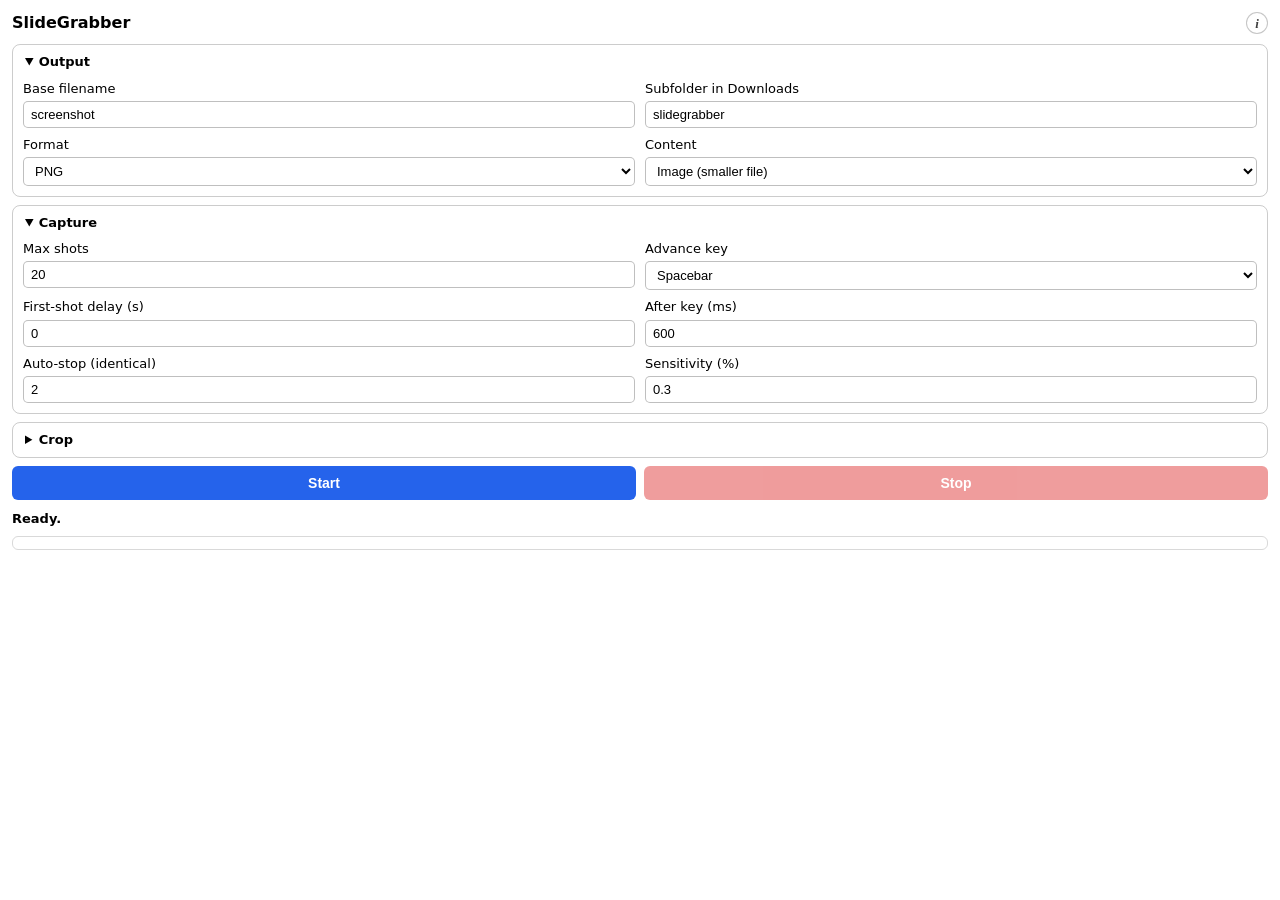
==== sidepanel.html @ 7ee36f34 "feat: initial commit — SlideGrabber Chrome extension Manifest V3 side-panel extension that captures " ====
<!DOCTYPE html>
<html lang="en">
  <head>
    <meta charset="UTF-8" />
    <meta name="viewport" content="width=device-width, initial-scale=1.0" />
    <title>SlideGrabber</title>
    <link rel="stylesheet" href="sidepanel.css" />
  </head>
  <body>
    <header class="app-header">
      <h1>SlideGrabber</h1>
      <button
        type="button"
        id="infoBtn"
        class="info-btn"
        title="About SlideGrabber"
        aria-label="About SlideGrabber"
      >
        i
      </button>
    </header>

    <dialog id="infoDialog" class="info-dialog">
      <div class="info-bar">
        <strong>About SlideGrabber</strong>
        <button type="button" id="infoClose" class="info-bar-close">Close</button>
      </div>

      <div class="info-body">
        <img src="icon-128.png" alt="" class="info-logo" width="72" height="72" />
        <div class="info-name">SlideGrabber</div>
        <div class="info-tagline">Capture any tab, slide by slide</div>
        <div class="info-subtagline">CAPTURE. ADVANCE. DONE.</div>

        <div class="info-group">
          <div class="info-row">
            <span class="info-row-label">Version</span>
            <span class="info-row-value" id="infoVersion">—</span>
          </div>
        </div>

        <div class="info-group">
          <div class="info-row">
            <span class="info-row-label">Author</span>
            <span class="info-row-value">Stefan Schmidbauer</span>
          </div>
          <div class="info-row">
            <span class="info-row-label">License</span>
            <span class="info-row-value">MIT</span>
          </div>
          <a
            class="info-row"
            href="https://github.com/Stefan-Schmidbauer/slide-grabber"
            target="_blank"
            rel="noopener"
          >
            <span class="info-row-label">Source</span>
            <span class="info-row-value link">GitHub</span>
          </a>
          <a
            class="info-row"
            href="https://stefan-schmidbauer.github.io/slide-grabber/demo/"
            target="_blank"
            rel="noopener"
          >
            <span class="info-row-label">Demo</span>
            <span class="info-row-value link">Try it out</span>
          </a>
          <a
            class="info-row"
            href="https://github.com/Stefan-Schmidbauer/slide-grabber/blob/main/PRIVACY.md"
            target="_blank"
            rel="noopener"
          >
            <span class="info-row-label">Privacy</span>
            <span class="info-row-value link">Policy</span>
          </a>
        </div>

        <div class="info-group">
          <!-- TODO: replace href with the real Chrome Web Store URL after publishing -->
          <a class="info-row" href="#" target="_blank" rel="noopener">
            <span class="info-row-label">Rate on Chrome Web Store</span>
            <span class="info-row-value star">★</span>
          </a>
          <a
            class="info-row"
            href="mailto:support@ancroo.com?subject=SlideGrabber%20Feedback"
          >
            <span class="info-row-label">Send Feedback</span>
            <span class="info-row-value mail">✉</span>
          </a>
        </div>

        <div class="info-footer">Built with the help of AI (Claude by Anthropic)</div>
      </div>
    </dialog>

    <details class="section" open>
      <summary>Output</summary>
      <div class="grid2">
        <label>
          Base filename
          <input type="text" id="filename" value="screenshot" />
        </label>
        <label>
          Subfolder in Downloads
          <input
            type="text"
            id="directory"
            placeholder="e.g. slides"
            value="slidegrabber"
            title="Subfolder inside the Downloads folder"
          />
        </label>
        <label>
          Format
          <select id="format">
            <option value="png">PNG</option>
            <option value="jpeg">JPG</option>
          </select>
        </label>
        <label id="contentLabel">
          Content
          <select id="content" title="Only used for JPG">
            <option value="image">Image (smaller file)</option>
            <option value="text">Text (sharper edges)</option>
          </select>
        </label>
      </div>
    </details>

    <details class="section" open>
      <summary>Capture</summary>
      <div class="grid2">
        <label>
          Max shots
          <input type="number" id="maxCount" min="1" value="20" />
        </label>
        <label>
          Advance key
          <select id="advanceKey">
            <option value="Space">Spacebar</option>
            <option value="PageDown">Page Down</option>
            <option value="PageUp">Page Up</option>
            <option value="ArrowRight">Arrow Right</option>
            <option value="ArrowDown">Arrow Down</option>
            <option value="ArrowUp">Arrow Up</option>
            <option value="Enter">Enter</option>
          </select>
        </label>
        <label>
          First-shot delay (s)
          <input type="number" id="startDelaySec" min="0" step="1" value="0" />
        </label>
        <label>
          After key (ms)
          <input type="number" id="delayMs" min="0" step="50" value="600" />
        </label>
        <label>
          Auto-stop (identical)
          <input
            type="number"
            id="autoStopIdentical"
            min="0"
            step="1"
            value="2"
            title="Stop after N identical pages in a row (0 = off)"
          />
        </label>
        <label>
          Sensitivity (%)
          <input
            type="number"
            id="changeThreshold"
            min="0"
            step="0.1"
            value="0.3"
            title="How much of the page must change to count as a new page (lower = more sensitive)"
          />
        </label>
      </div>
    </details>

    <details class="section">
      <summary>Crop</summary>
      <div class="crop-grid">
        <label>Top (px)<input type="number" id="cropTop" min="0" value="0" /></label>
        <label>Bottom (px)<input type="number" id="cropBottom" min="0" value="0" /></label>
        <label>Left (px)<input type="number" id="cropLeft" min="0" value="0" /></label>
        <label>Right (px)<input type="number" id="cropRight" min="0" value="0" /></label>
      </div>

      <button type="button" id="previewBtn" class="preview-btn">Capture preview</button>
      <p id="previewHint" class="preview-hint" hidden>
        Drag the lines with the mouse to set the crop edges.
      </p>
      <div id="previewWrap" class="preview-wrap" hidden>
        <img id="previewImg" alt="Preview of the active tab" />
        <div id="cropOverlay" class="crop-overlay">
          <div class="shade shade-top"></div>
          <div class="shade shade-bottom"></div>
          <div class="shade shade-left"></div>
          <div class="shade shade-right"></div>
          <div class="keep-box"></div>
          <div class="handle handle-top" data-edge="top" title="Drag the top edge"></div>
          <div class="handle handle-bottom" data-edge="bottom" title="Drag the bottom edge"></div>
          <div class="handle handle-left" data-edge="left" title="Drag the left edge"></div>
          <div class="handle handle-right" data-edge="right" title="Drag the right edge"></div>
        </div>
      </div>
    </details>

    <div class="buttons">
      <button id="startBtn" type="button">Start</button>
      <button id="stopBtn" type="button" disabled>Stop</button>
    </div>

    <p id="status" class="status">Ready.</p>
    <div id="log" class="log" aria-live="polite"></div>

    <script src="sidepanel.js"></script>
  </body>
</html>
---- sidepanel.css ----
:root {
  color-scheme: light dark;
  font-family: system-ui, -apple-system, "Segoe UI", sans-serif;
}

body {
  margin: 0;
  padding: 12px;
  font-size: 13px;
  line-height: 1.4;
}

.app-header {
  display: flex;
  align-items: center;
  justify-content: space-between;
  gap: 8px;
  margin: 0 0 10px;
}

h1 {
  font-size: 16px;
  margin: 0;
}

/* Round "i" button that opens the About dialog. */
.info-btn {
  flex: 0 0 auto;
  width: 22px;
  height: 22px;
  padding: 0;
  border: 1px solid rgba(128, 128, 128, 0.6);
  border-radius: 50%;
  background: canvas;
  color: canvastext;
  font-size: 13px;
  font-weight: 700;
  font-style: italic;
  font-family: Georgia, "Times New Roman", serif;
  line-height: 1;
  cursor: pointer;
  opacity: 0.75;
}

.info-btn:hover {
  opacity: 1;
  border-color: #2563eb;
  color: #2563eb;
}

.info-dialog {
  width: min(340px, calc(100vw - 24px));
  padding: 0;
  border: 1px solid rgba(128, 128, 128, 0.5);
  border-radius: 12px;
  overflow: hidden;
  background: canvas;
  color: canvastext;
  font-size: 13px;
  line-height: 1.45;
}

.info-dialog::backdrop {
  background: rgba(0, 0, 0, 0.45);
}

/* Title bar: "About …" left, "Close" right. */
.info-bar {
  display: flex;
  align-items: center;
  justify-content: space-between;
  padding: 10px 14px;
  border-bottom: 1px solid rgba(128, 128, 128, 0.3);
}

.info-bar strong {
  font-size: 14px;
}

.info-bar-close {
  flex: 0 0 auto;
  padding: 2px 6px;
  border: none;
  background: none;
  color: #2563eb;
  font-size: 13px;
  font-weight: 500;
  cursor: pointer;
}

.info-bar-close:hover {
  text-decoration: underline;
}

.info-body {
  padding: 18px 14px 14px;
}

/* Centered identity block. */
.info-logo {
  display: block;
  margin: 0 auto 12px;
  border-radius: 14px;
}

.info-name {
  text-align: center;
  font-size: 18px;
  font-weight: 700;
}

.info-tagline {
  text-align: center;
  margin-top: 4px;
  opacity: 0.75;
}

.info-subtagline {
  text-align: center;
  margin-top: 6px;
  font-size: 11px;
  font-weight: 700;
  letter-spacing: 0.12em;
  opacity: 0.5;
}

/* Grouped, rounded card lists (iOS-style). */
.info-group {
  margin-top: 16px;
  border: 1px solid rgba(128, 128, 128, 0.35);
  border-radius: 10px;
  overflow: hidden;
}

.info-row {
  display: flex;
  align-items: center;
  justify-content: space-between;
  gap: 10px;
  padding: 10px 12px;
}

.info-row + .info-row {
  border-top: 1px solid rgba(128, 128, 128, 0.25);
}

.info-row-label {
  opacity: 0.75;
}

.info-row-value {
  font-weight: 500;
  text-align: right;
}

/* Rows that are links get a pointer + hover highlight. */
a.info-row {
  text-decoration: none;
  color: inherit;
  cursor: pointer;
}

a.info-row:hover {
  background: rgba(128, 128, 128, 0.1);
}

.info-row-value.link {
  color: #2563eb;
}

.info-row-value.star {
  color: #f5a623;
}

.info-row-value.mail {
  color: #2563eb;
}

.info-footer {
  text-align: center;
  margin-top: 16px;
  font-size: 11px;
  opacity: 0.5;
}

.section {
  border: 1px solid rgba(128, 128, 128, 0.4);
  border-radius: 8px;
  margin: 0 0 8px;
  padding: 0 10px 10px;
}

.section > summary {
  font-weight: 600;
  cursor: pointer;
  padding: 8px 2px;
  list-style-position: inside;
}

/* Collapsed sections keep no bottom padding. */
.section:not([open]) {
  padding-bottom: 0;
}

label {
  display: block;
  margin-bottom: 8px;
  font-weight: 500;
}

/* Two columns for short, related fields. */
.grid2 {
  display: grid;
  grid-template-columns: 1fr 1fr;
  gap: 8px 10px;
}

.grid2 label {
  margin: 0;
}

/* Content is only meaningful for JPG – dim it for PNG. */
#contentLabel.disabled {
  opacity: 0.45;
}

input[type="text"],
input[type="number"],
select {
  display: block;
  width: 100%;
  box-sizing: border-box;
  margin-top: 3px;
  padding: 5px 7px;
  border: 1px solid rgba(128, 128, 128, 0.5);
  border-radius: 5px;
  background: canvas;
  color: canvastext;
  font-size: 13px;
}

.crop-grid {
  display: grid;
  grid-template-columns: 1fr 1fr;
  gap: 8px;
}

.crop-grid label {
  margin: 0;
  font-weight: 400;
}

.preview-btn {
  width: 100%;
  margin-top: 10px;
  padding: 7px;
  border: 1px solid rgba(128, 128, 128, 0.5);
  border-radius: 6px;
  background: canvas;
  color: canvastext;
  font-size: 13px;
  font-weight: 500;
  cursor: pointer;
}

.preview-btn:disabled {
  opacity: 0.45;
  cursor: not-allowed;
}

.preview-hint {
  margin: 8px 0 4px;
  font-size: 11px;
  opacity: 0.75;
}

/* Vorschaubild mit ziehbaren Schnittlinien.
   Alle Positionen kommen aus den CSS-Variablen --t/--b/--l/--r,
   die renderCropOverlay() in Anzeige-Pixeln setzt. */
.preview-wrap {
  position: relative;
  margin-top: 6px;
  line-height: 0;
  touch-action: none;
}

.preview-wrap img {
  display: block;
  width: 100%;
  height: auto;
  border-radius: 4px;
}

.crop-overlay {
  position: absolute;
  inset: 0;
  --t: 0px;
  --b: 0px;
  --l: 0px;
  --r: 0px;
}

.shade {
  position: absolute;
  background: rgba(0, 0, 0, 0.5);
}

.shade-top {
  top: 0;
  left: 0;
  right: 0;
  height: var(--t);
}

.shade-bottom {
  bottom: 0;
  left: 0;
  right: 0;
  height: var(--b);
}

.shade-left {
  top: var(--t);
  bottom: var(--b);
  left: 0;
  width: var(--l);
}

.shade-right {
  top: var(--t);
  bottom: var(--b);
  right: 0;
  width: var(--r);
}

.keep-box {
  position: absolute;
  top: var(--t);
  right: var(--r);
  bottom: var(--b);
  left: var(--l);
  border: 1px solid rgba(255, 255, 255, 0.9);
  box-shadow: 0 0 0 1px rgba(0, 0, 0, 0.5);
  pointer-events: none;
}

/* Ziehflächen: größerer Trefferbereich als die sichtbare Linie (::before). */
.handle {
  position: absolute;
  z-index: 2;
}

.handle::before {
  content: "";
  position: absolute;
  background: #2563eb;
}

.handle-top,
.handle-bottom {
  left: 0;
  right: 0;
  height: 12px;
  cursor: ns-resize;
}

.handle-top::before,
.handle-bottom::before {
  left: 0;
  right: 0;
  top: 50%;
  height: 2px;
  transform: translateY(-50%);
}

.handle-left,
.handle-right {
  top: 0;
  bottom: 0;
  width: 12px;
  cursor: ew-resize;
}

.handle-left::before,
.handle-right::before {
  top: 0;
  bottom: 0;
  left: 50%;
  width: 2px;
  transform: translateX(-50%);
}

.handle-top {
  top: var(--t);
  transform: translateY(-50%);
}

.handle-bottom {
  bottom: var(--b);
  transform: translateY(50%);
}

.handle-left {
  left: var(--l);
  transform: translateX(-50%);
}

.handle-right {
  right: var(--r);
  transform: translateX(50%);
}

.buttons {
  display: flex;
  gap: 8px;
  margin-bottom: 10px;
}

button {
  flex: 1;
  padding: 9px;
  border: none;
  border-radius: 6px;
  font-size: 14px;
  font-weight: 600;
  cursor: pointer;
}

#startBtn {
  background: #2563eb;
  color: #fff;
}

#stopBtn {
  background: #dc2626;
  color: #fff;
}

button:disabled {
  opacity: 0.45;
  cursor: not-allowed;
}

.status {
  font-weight: 600;
  margin: 4px 0 8px;
}

.log {
  max-height: 120px;
  overflow-y: auto;
  font-family: ui-monospace, "SF Mono", Menlo, monospace;
  font-size: 11px;
  border: 1px solid rgba(128, 128, 128, 0.3);
  border-radius: 6px;
  padding: 6px 8px;
  white-space: pre-wrap;
}

.log .err {
  color: #dc2626;
}
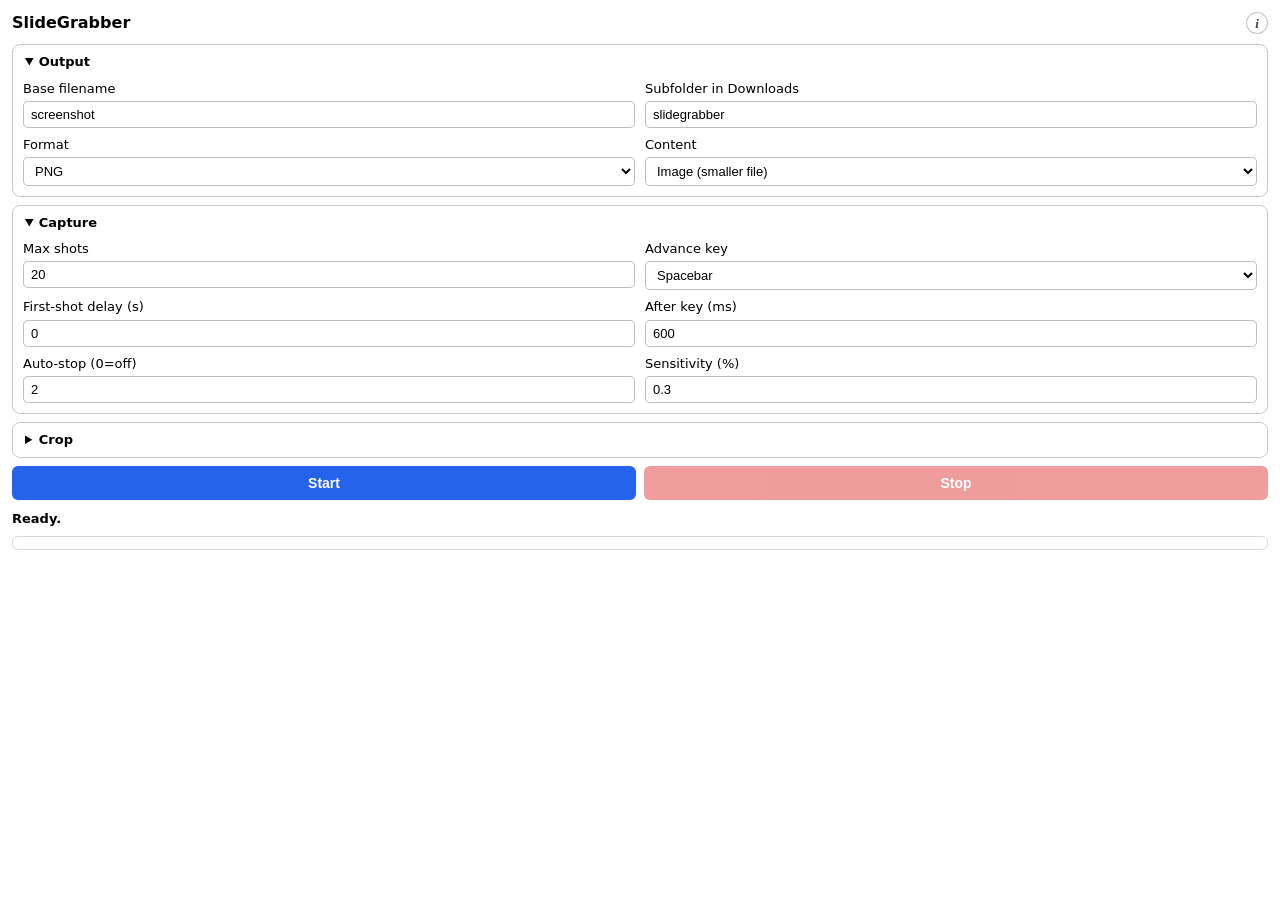
==== commit 38f15c03: "docs: link the live Chrome Web Store listing The listing has been live for days, but nothing in the " ====
--- a/sidepanel.html
+++ b/sidepanel.html
@@ -78,8 +78,12 @@
         </div>
 
         <div class="info-group">
-          <!-- TODO: replace href with the real Chrome Web Store URL after publishing -->
-          <a class="info-row" href="#" target="_blank" rel="noopener">
+          <a
+            class="info-row"
+            href="https://chromewebstore.google.com/detail/slidegrabber/mhppbdinngcdcbgafcppmcchpfjgmlnk/reviews"
+            target="_blank"
+            rel="noopener"
+          >
             <span class="info-row-label">Rate on Chrome Web Store</span>
             <span class="info-row-value star">★</span>
           </a>
@@ -158,7 +162,7 @@
           <input type="number" id="delayMs" min="0" step="50" value="600" />
         </label>
         <label>
-          Auto-stop (identical)
+          Auto-stop (0=off)
           <input
             type="number"
             id="autoStopIdentical"
@@ -182,7 +186,7 @@
       </div>
     </details>
 
-    <details class="section">
+    <details class="section" id="cropSection">
       <summary>Crop</summary>
       <div class="crop-grid">
         <label>Top (px)<input type="number" id="cropTop" min="0" value="0" /></label>
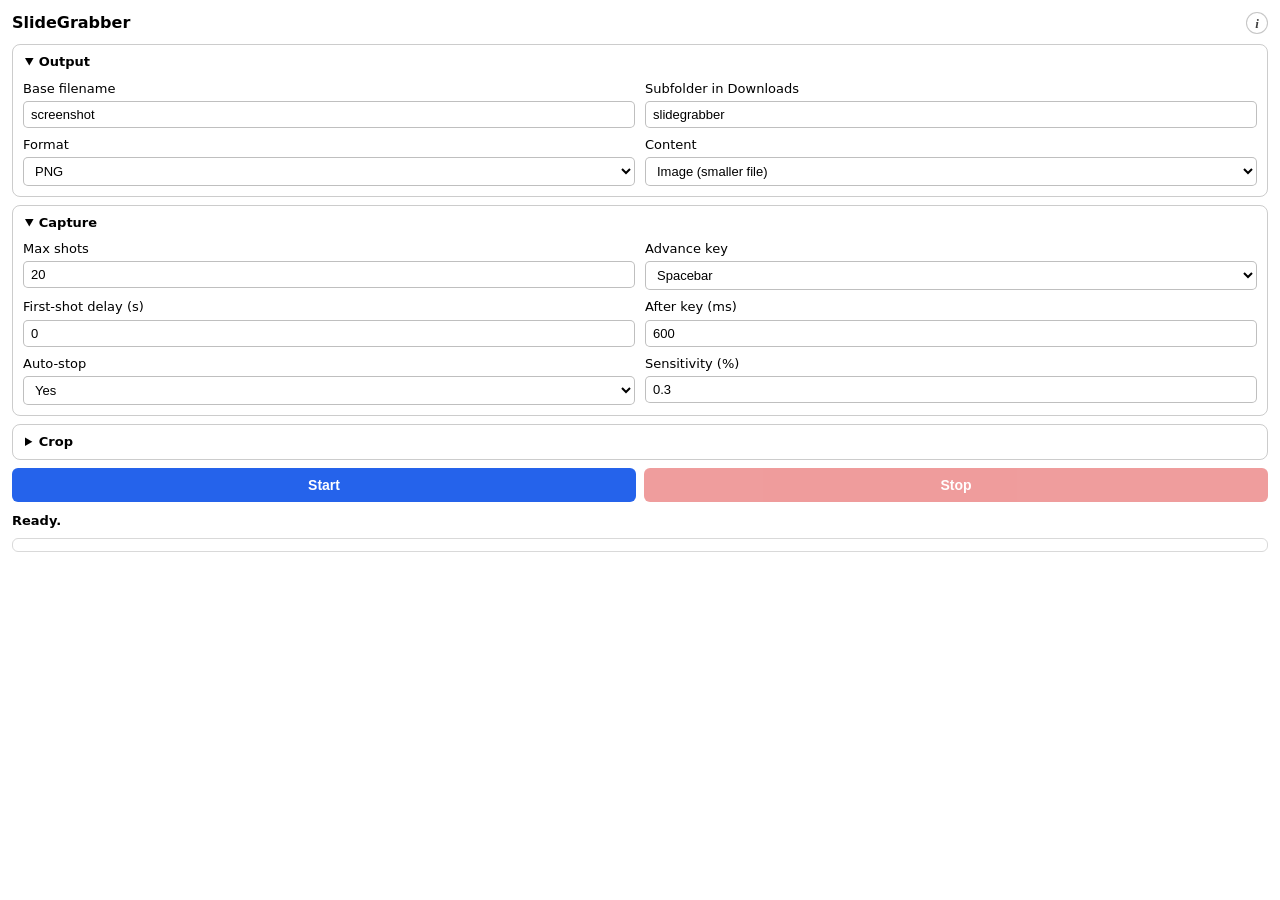
==== commit e268e1d1: "feat: make auto-stop a yes/no choice instead of a number "Auto-stop after N identical pages" asked f" ====
--- a/sidepanel.html
+++ b/sidepanel.html
@@ -162,15 +162,14 @@
           <input type="number" id="delayMs" min="0" step="50" value="600" />
         </label>
         <label>
-          Auto-stop (0=off)
-          <input
-            type="number"
+          Auto-stop
+          <select
             id="autoStopIdentical"
-            min="0"
-            step="1"
-            value="2"
-            title="Stop after N identical pages in a row (0 = off)"
-          />
+            title="Yes: stop when the page no longer changes (3 identical pages in a row)"
+          >
+            <option value="2">Yes</option>
+            <option value="0">No</option>
+          </select>
         </label>
         <label>
           Sensitivity (%)
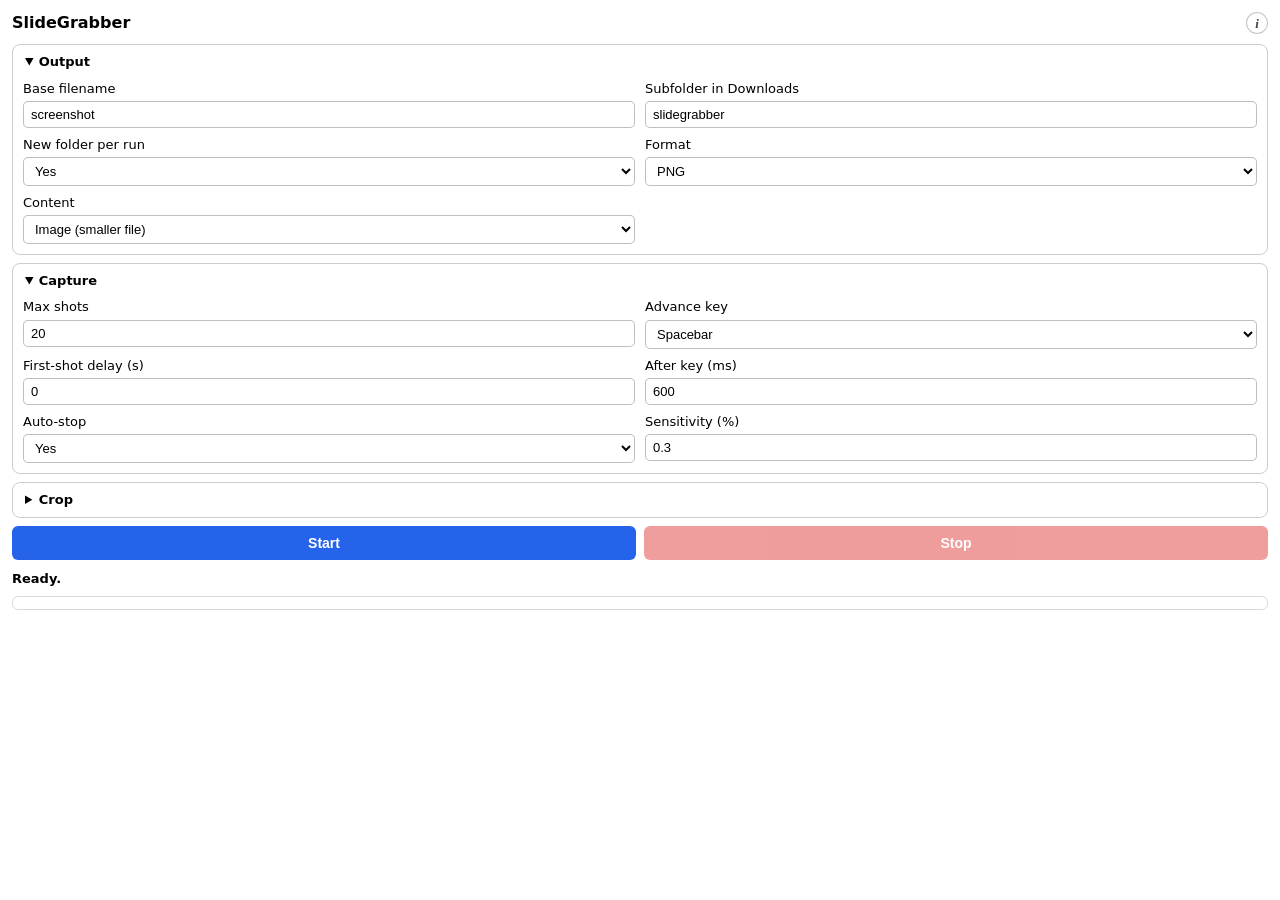
==== commit e1fa4190: "feat: save each run into its own folder named after time and tab title New "New folder per run" sett" ====
--- a/sidepanel.html
+++ b/sidepanel.html
@@ -118,6 +118,16 @@
           />
         </label>
         <label>
+          New folder per run
+          <select
+            id="folderPerRun"
+            title="Yes: each run saves into its own folder named after the start time and the tab title"
+          >
+            <option value="1">Yes</option>
+            <option value="0">No</option>
+          </select>
+        </label>
+        <label>
           Format
           <select id="format">
             <option value="png">PNG</option>
